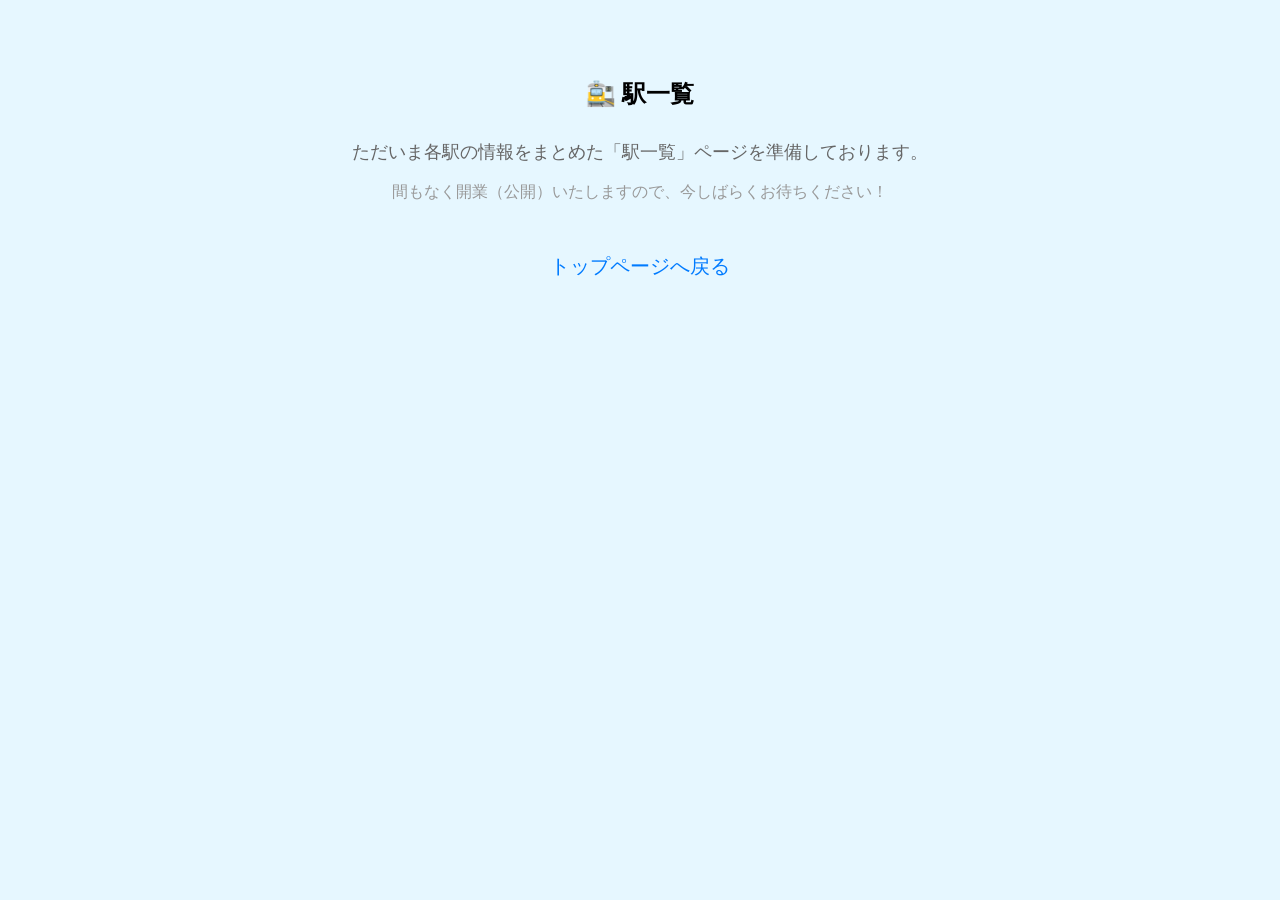
==== eki.html @ dfbaca5d "Add files via upload" ====
<!DOCTYPE html>
<html lang="ja">
<head>
    <meta charset="UTF-8">
    <meta name="viewport" content="width=device-width, initial-scale=1.0">
    <title>駅一覧 | 軽井沢高速鉄道</title>
    <link rel="stylesheet" href="style.css">
</head>
<body>

    <!-- ここに他のページと同じメニュー（ナビゲーション）をそのまま残す -->
    <header>
        <!-- いま使っているメニューのコード（<nav>など）をここにそのまま貼り付けてください -->
    </header>

    <main style="text-align: center; padding: 50px 20px;">
        <h2>🚉 駅一覧</h2>
        <p style="font-size: 18px; color: #666; margin-top: 30px;">
            ただいま各駅の情報をまとめた「駅一覧」ページを準備しております。
        </p>
        <p style="font-size: 16px; color: #999;">
            間もなく開業（公開）いたしますので、今しばらくお待ちください！
        </p>
        
        <p style="margin-top: 50px;">
            <a href="index.html" style="color: #007bff; text-decoration: none;">トップページへ戻る</a>
        </p>
    </main>

</body>
</html>
---- style.css ----
body {
    background-color: #e6f7ff;
    font-family: "Yu Gothic", sans-serif;
    text-align: center;
}

h1 {
    color: #0066cc;
}

p {
    font-size: 20px;
}

ul {
    list-style: none;
}
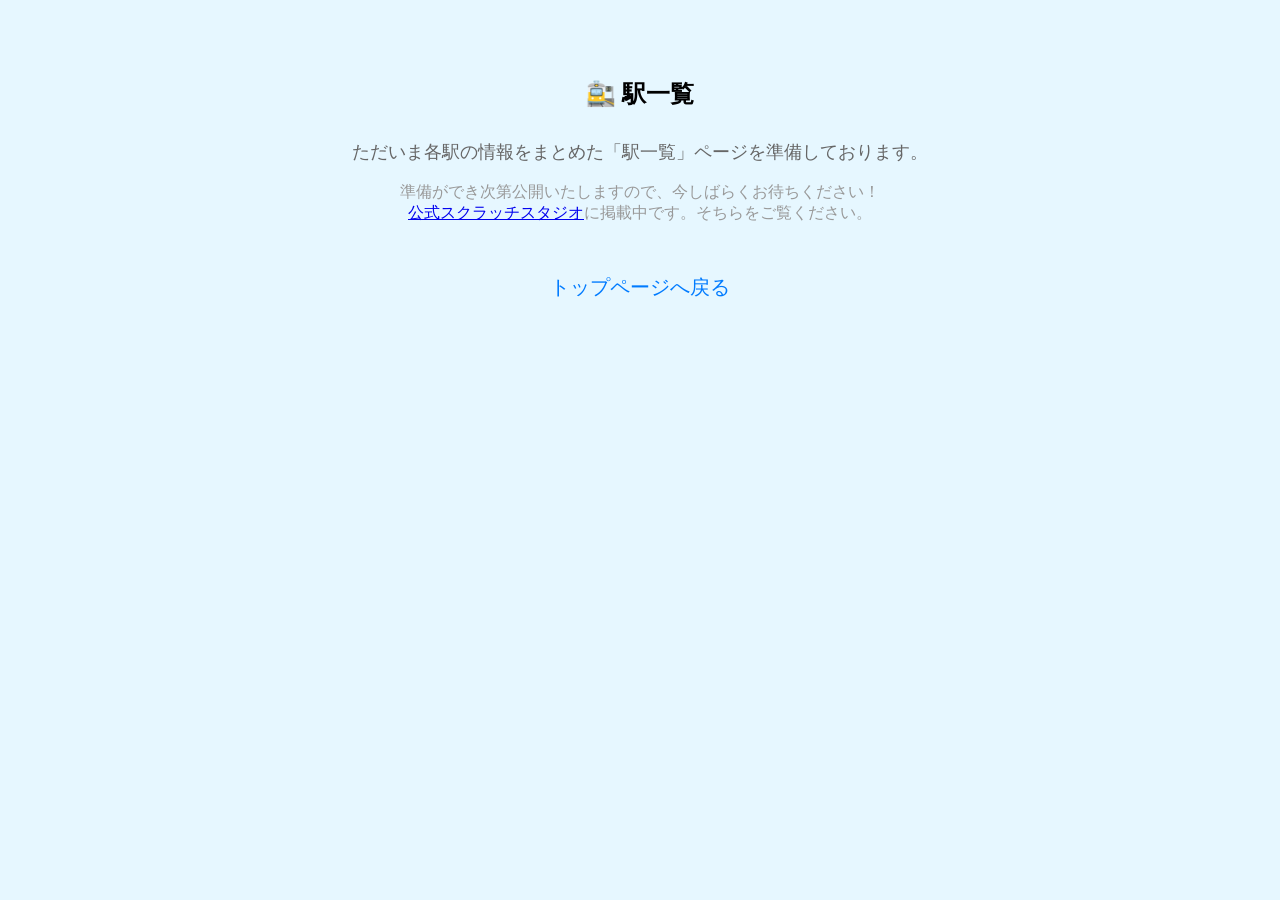
==== commit 115c57d7: "Add files via upload" ====
--- a/eki.html
+++ b/eki.html
@@ -19,7 +19,8 @@
             ただいま各駅の情報をまとめた「駅一覧」ページを準備しております。
         </p>
         <p style="font-size: 16px; color: #999;">
-            間もなく開業（公開）いたしますので、今しばらくお待ちください！
+            準備ができ次第公開いたしますので、今しばらくお待ちください！<br>
+            <u1><a href="https://scratch.mit.edu/studios/50885905/" target="_blank">公式スクラッチスタジオ</a>に掲載中です。そちらをご覧ください。
         </p>
         
         <p style="margin-top: 50px;">
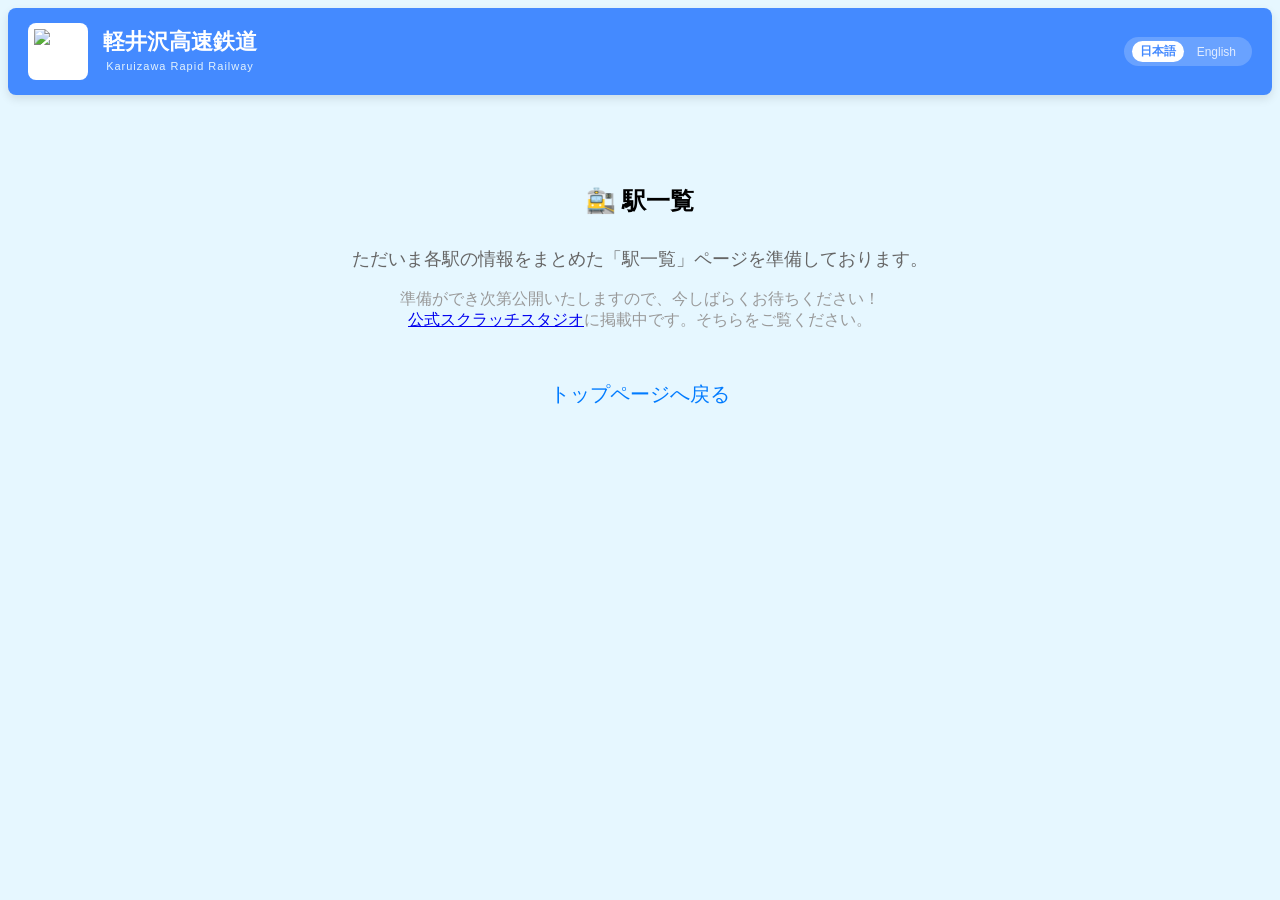
==== commit 52504734: "Add files via upload" ====
--- a/eki.html
+++ b/eki.html
@@ -7,6 +7,26 @@
     <link rel="stylesheet" href="style.css">
 </head>
 <body>
+
+    <!-- 🚆 軽井沢高速鉄道 公式ヘッダー -->
+<header style="background-color: #448aff; color: white; padding: 15px 20px; display: flex; align-items: center; justify-content: space-between; box-shadow: 0 4px 10px rgba(0,0,0,0.1); margin-bottom: 20px; border-radius: 8px;">
+  <div style="display: flex; align-items: center; gap: 15px;">
+    <!-- ロゴ画像 -->
+    <div style="background-color: white; padding: 6px; border-radius: 8px; display: flex; align-items: center; justify-content: center;">
+      <img src="PNG/logo.png" alt="ロゴ" style="height: 45px; display: block;">
+    </div>
+    <div>
+      <h1 style="margin: 0; font-size: 22px; color: white; line-height: 1.2;">軽井沢高速鉄道</h1>
+      <span style="font-size: 11px; color: #e3f2fd; letter-spacing: 1px;">Karuizawa Rapid Railway</span>
+    </div>
+  </div>
+
+  <!-- 🌐 右側の言語表示（シンプル版） -->
+  <div style="font-size: 12px; display: flex; gap: 5px; background-color: rgba(255,255,255,0.2); padding: 4px 8px; border-radius: 20px; align-items: center;">
+    <span style="background-color: white; color: #448aff; padding: 2px 8px; border-radius: 12px; font-weight: bold;">日本語</span>
+    <span style="color: white; padding: 2px 8px; opacity: 0.8;">English</span>
+  </div>
+</header>
 
     <!-- ここに他のページと同じメニュー（ナビゲーション）をそのまま残す -->
     <header>
